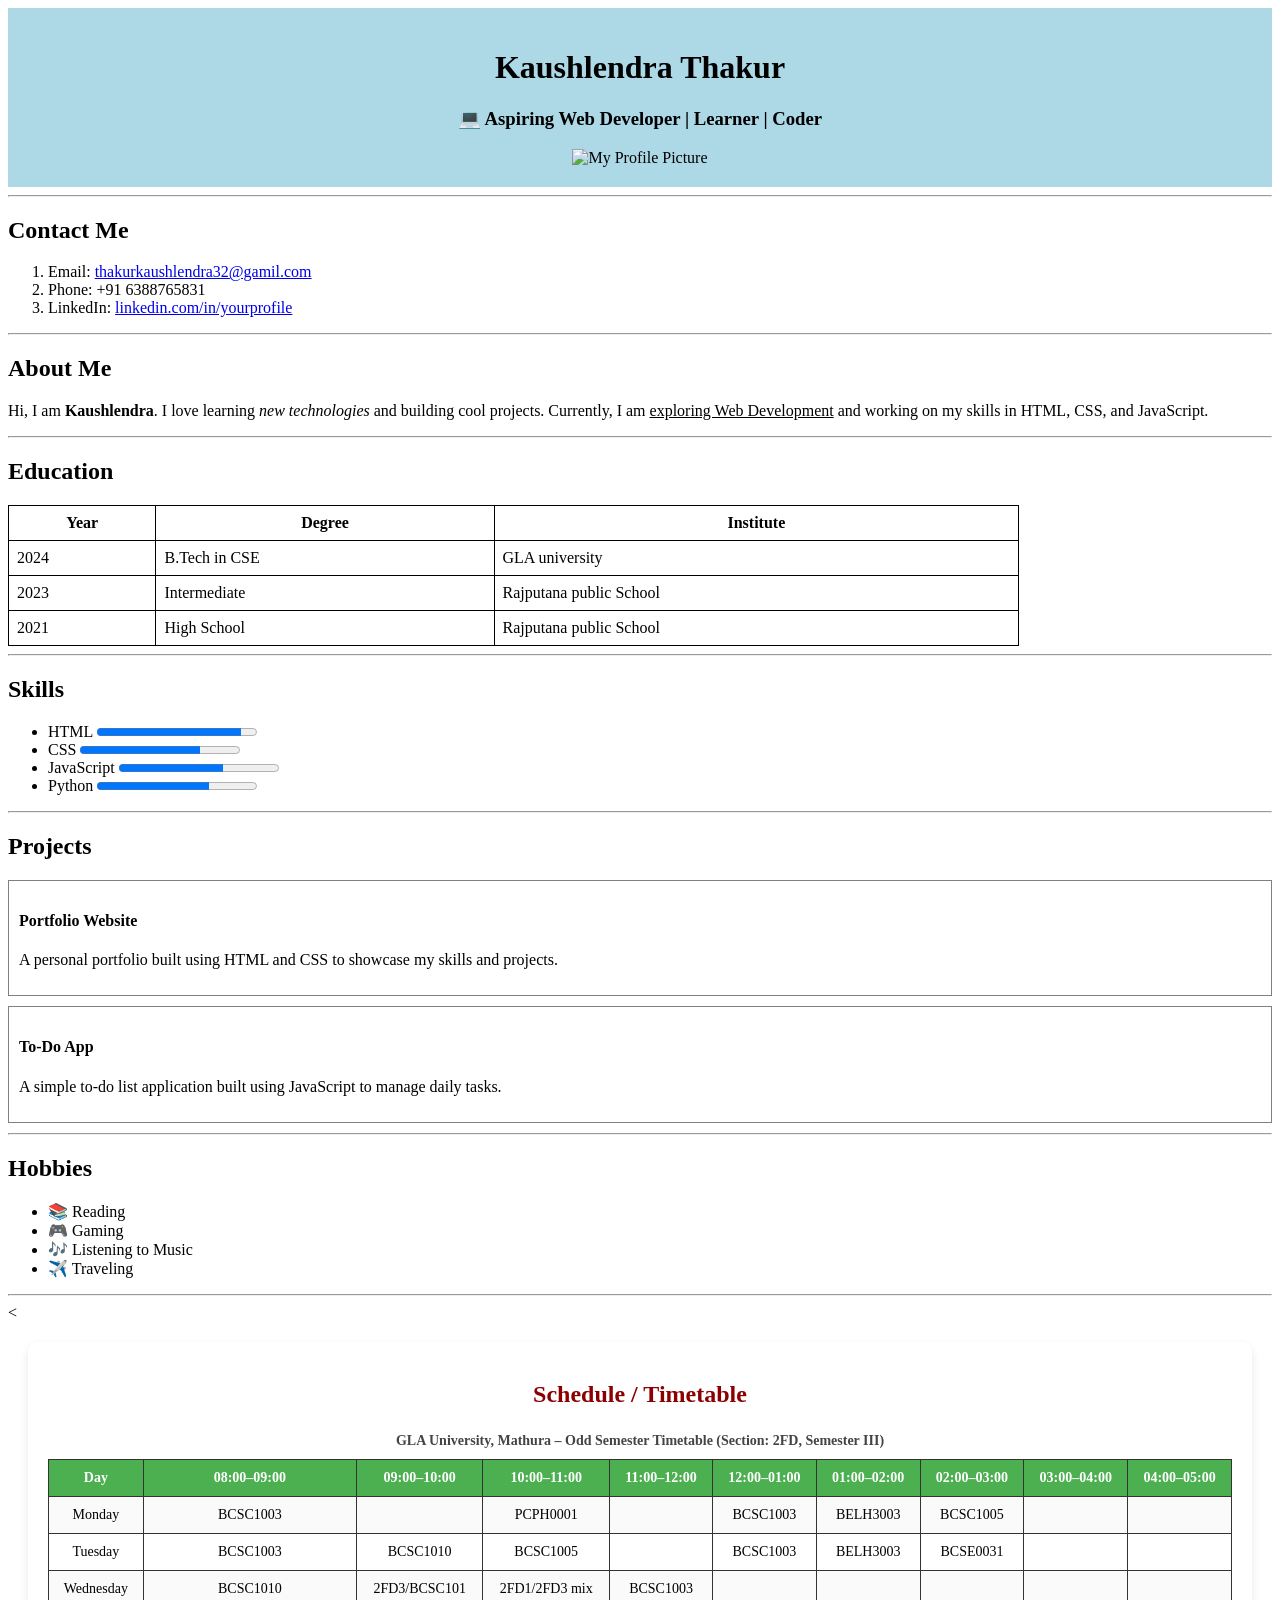
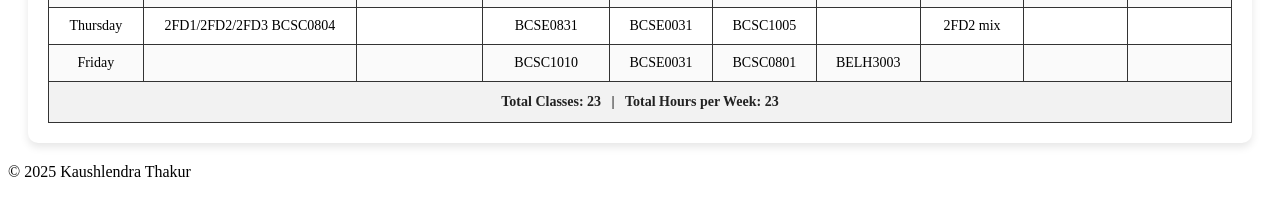
==== HTML/experiment/experiment1/index.html @ bfec2b4a "new assignment" ====
<!DOCTYPE html>
<html lang="en">
<head>
    <meta charset="UTF-8">
    <meta name="viewport" content="width=device-width, initial-scale=1.0">
    <title>My Portfolio</title>
</head>
<body>
    
    <header style="background-color:lightblue; padding:20px; text-align:center;">

        <main>
        
        <center>
        <h1>Kaushlendra Thakur</h1>
        <h3>💻 Aspiring Web Developer | Learner | Coder</h3>
        <img src="" alt="My Profile Picture" width="200" height="200">
        </center>
        
    </header>

    <hr>
    <section>
        <h2>Contact Me</h2>
        <ol>
            <li>Email: <a href="mailto:kaushlendra@example.com">thakurkaushlendra32@gamil.com</a></li>
            <li>Phone: +91 6388765831</li>
            <li>LinkedIn: <a href="https://www.linkedin.com/in/kaushlendra-singh-b6b072329/" target="my linkedin">linkedin.com/in/yourprofile</a></li>
        </ol>
    </section>

    <hr>

    
    <section>
        <h2>About Me</h2>
        <p>
            Hi, I am <b>Kaushlendra</b>. I love learning <i>new technologies</i> 
            and building cool projects. Currently, I am <u>exploring Web Development</u> 
            and working on my skills in HTML, CSS, and JavaScript.
        </p>
    </section>

    <hr>

    
    <section>
        <h2>Education</h2>
        <table style="border:1px solid black; border-collapse:collapse; width:80%;">
            <tr>
                <th style="border:1px solid black; padding:8px;">Year</th>
                <th style="border:1px solid black; padding:8px;">Degree</th>
                <th style="border:1px solid black; padding:8px;">Institute</th>
            </tr>
            <tr>
                <td style="border:1px solid black; padding:8px;">2024</td>
                <td style="border:1px solid black; padding:8px;">B.Tech in CSE</td>
                <td style="border:1px solid black; padding:8px;">GLA university</td>
            </tr>
            <tr>
                <td style="border:1px solid black; padding:8px;">2023</td>
                <td style="border:1px solid black; padding:8px;">Intermediate</td>
                <td style="border:1px solid black; padding:8px;">Rajputana public School</td>
            </tr>
            <tr>
                <td style="border:1px solid black; padding:8px;">2021</td>
                <td style="border:1px solid black; padding:8px;">High School</td>
                <td style="border:1px solid black; padding:8px;">Rajputana public School</td>
            </tr>
        </table>
    </section>

    <hr>

    
    <section>
        <h2>Skills</h2>
        <ul>
            <li>HTML <progress value="90" max="100"></progress></li>
            <li>CSS <progress value="75" max="100"></progress></li>
            <li>JavaScript <progress value="65" max="100"></progress></li>
            <li>Python <progress value="70" max="100"></progress></li>
        </ul>
    </section>

    <hr>
    <section>
        <h2>Projects</h2>
        <div style="border:1px solid gray; padding:10px; margin-bottom:10px;">
            <h4>Portfolio Website</h4>
            <p>A personal portfolio built using HTML and CSS to showcase my skills and projects.</p>
        </div>
        <div style="border:1px solid gray; padding:10px; margin-bottom:10px;">
            <h4>To-Do App</h4>
            <p>A simple to-do list application built using JavaScript to manage daily tasks.</p>
        </div>
    </section>

    <hr>

    <section>
        <h2>Hobbies</h2>
        <ul>
            <li>📚 Reading</li>
            <li>🎮 Gaming</li>
            <li>🎶 Listening to Music</li>
            <li>✈️ Traveling</li>
        </ul>
    </section>
<hr>

    <<!-- Timetable Section -->
<div style="background:#ffffff; margin:20px; padding:20px; border-radius:10px; 
            box-shadow:0px 4px 8px rgba(0,0,0,0.1);">
  <h2 style="color:darkred; margin-bottom:15px; text-align:center;">Schedule / Timetable</h2>
  
  <table style="border:1px solid #333; border-collapse:collapse; width:100%; text-align:center; font-size:14px;">
    <caption style="caption-side:top; font-weight:bold; padding:10px; color:#444;">
      GLA University, Mathura – Odd Semester Timetable (Section: 2FD, Semester III)
    </caption>
    
    <!-- Table Head -->
    <thead>
      <tr style="background:#4CAF50; color:white;">
        <th style="border:1px solid #333; padding:10px;">Day</th>
        <th style="border:1px solid #333; padding:10px;">08:00–09:00</th>
        <th style="border:1px solid #333; padding:10px;">09:00–10:00</th>
        <th style="border:1px solid #333; padding:10px;">10:00–11:00</th>
        <th style="border:1px solid #333; padding:10px;">11:00–12:00</th>
        <th style="border:1px solid #333; padding:10px;">12:00–01:00</th>
        <th style="border:1px solid #333; padding:10px;">01:00–02:00</th>
        <th style="border:1px solid #333; padding:10px;">02:00–03:00</th>
        <th style="border:1px solid #333; padding:10px;">03:00–04:00</th>
        <th style="border:1px solid #333; padding:10px;">04:00–05:00</th>
      </tr>
    </thead>
    
    <!-- Table Body -->
    <tbody>
      <tr style="background:#fafafa;">
        <td style="border:1px solid #333; padding:10px;">Monday</td>
        <td style="border:1px solid #333; padding:10px;">BCSC1003</td>
        <td style="border:1px solid #333; padding:10px;"></td>
        <td style="border:1px solid #333; padding:10px;">PCPH0001</td>
        <td style="border:1px solid #333; padding:10px;"></td>
        <td style="border:1px solid #333; padding:10px;">BCSC1003</td>
        <td style="border:1px solid #333; padding:10px;">BELH3003</td>
        <td style="border:1px solid #333; padding:10px;">BCSC1005</td>
        <td style="border:1px solid #333; padding:10px;"></td>
        <td style="border:1px solid #333; padding:10px;"></td>
      </tr>
      <tr>
        <td style="border:1px solid #333; padding:10px;">Tuesday</td>
        <td style="border:1px solid #333; padding:10px;">BCSC1003</td>
        <td style="border:1px solid #333; padding:10px;">BCSC1010</td>
        <td style="border:1px solid #333; padding:10px;">BCSC1005</td>
        <td style="border:1px solid #333; padding:10px;"></td>
        <td style="border:1px solid #333; padding:10px;">BCSC1003</td>
        <td style="border:1px solid #333; padding:10px;">BELH3003</td>
        <td style="border:1px solid #333; padding:10px;">BCSE0031</td>
        <td style="border:1px solid #333; padding:10px;"></td>
        <td style="border:1px solid #333; padding:10px;"></td>
      </tr>
      <tr style="background:#fafafa;">
        <td style="border:1px solid #333; padding:10px;">Wednesday</td>
        <td style="border:1px solid #333; padding:10px;">BCSC1010</td>
        <td style="border:1px solid #333; padding:10px;">2FD3/BCSC101</td>
        <td style="border:1px solid #333; padding:10px;">2FD1/2FD3 mix</td>
        <td style="border:1px solid #333; padding:10px;">BCSC1003</td>
        <td style="border:1px solid #333; padding:10px;"></td>
        <td style="border:1px solid #333; padding:10px;"></td>
        <td style="border:1px solid #333; padding:10px;"></td>
        <td style="border:1px solid #333; padding:10px;"></td>
        <td style="border:1px solid #333; padding:10px;"></td>
      </tr>
      <tr>
        <td style="border:1px solid #333; padding:10px;">Thursday</td>
        <td style="border:1px solid #333; padding:10px;">2FD1/2FD2/2FD3 BCSC0804</td>
        <td style="border:1px solid #333; padding:10px;"></td>
        <td style="border:1px solid #333; padding:10px;">BCSE0831</td>
        <td style="border:1px solid #333; padding:10px;">BCSE0031</td>
        <td style="border:1px solid #333; padding:10px;">BCSC1005</td>
        <td style="border:1px solid #333; padding:10px;"></td>
        <td style="border:1px solid #333; padding:10px;">2FD2 mix</td>
        <td style="border:1px solid #333; padding:10px;"></td>
        <td style="border:1px solid #333; padding:10px;"></td>
      </tr>
      <tr style="background:#fafafa;">
        <td style="border:1px solid #333; padding:10px;">Friday</td>
        <td style="border:1px solid #333; padding:10px;"></td>
        <td style="border:1px solid #333; padding:10px;"></td>
        <td style="border:1px solid #333; padding:10px;">BCSC1010</td>
        <td style="border:1px solid #333; padding:10px;">BCSE0031</td>
        <td style="border:1px solid #333; padding:10px;">BCSC0801</td>
        <td style="border:1px solid #333; padding:10px;">BELH3003</td>
        <td style="border:1px solid #333; padding:10px;"></td>
        <td style="border:1px solid #333; padding:10px;"></td>
        <td style="border:1px solid #333; padding:10px;"></td>
      </tr>
    </tbody>
    
    <!-- Table Footer -->
    <tfoot>
      <tr style="background:#f2f2f2; font-weight:bold;">
        <td colspan="10" style="border:1px solid #333; padding:12px; text-align:center; color:#222;">
          Total Classes: 23 &nbsp; | &nbsp; Total Hours per Week: 23
        </td>
      </tr>
    </tfoot>
  </table>
</div>
    
    <footer>
        <p>&copy; 2025 Kaushlendra Thakur</p>
    </footer>
</body>
</html>
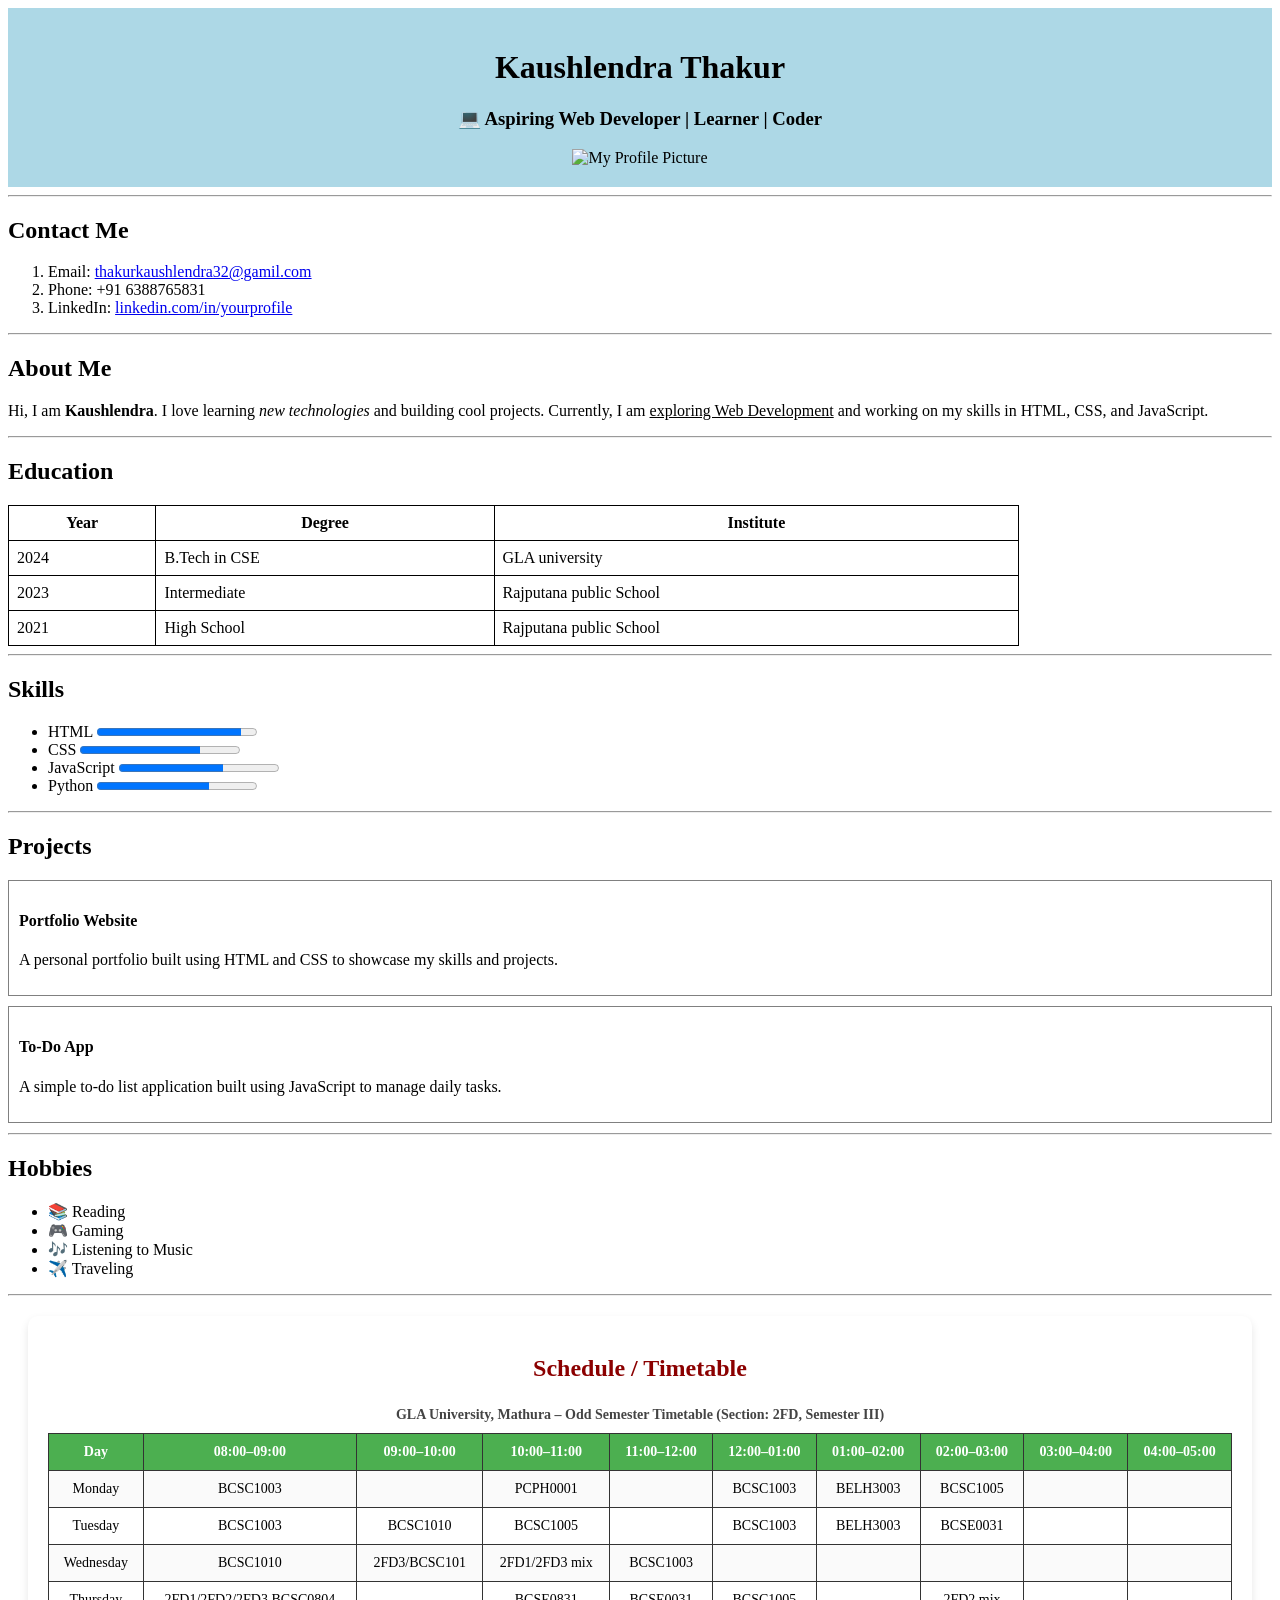
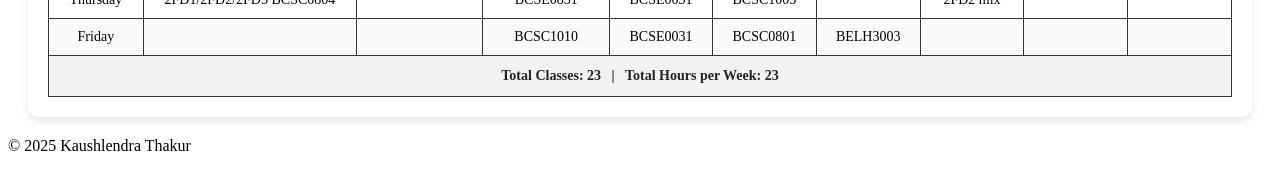
==== commit 566d7f30: "add enw file" ====
--- a/HTML/experiment/experiment1/index.html
+++ b/HTML/experiment/experiment1/index.html
@@ -3,7 +3,8 @@
 <head>
     <meta charset="UTF-8">
     <meta name="viewport" content="width=device-width, initial-scale=1.0">
-    <title>My Portfolio</title>
+    <link rel="stylesheet" href="index.css">
+        <title>My Portfolio</title>
 </head>
 <body>
     
@@ -109,7 +110,7 @@
     </section>
 <hr>
 
-    <<!-- Timetable Section -->
+    <!-- Timetable Section -->
 <div style="background:#ffffff; margin:20px; padding:20px; border-radius:10px; 
             box-shadow:0px 4px 8px rgba(0,0,0,0.1);">
   <h2 style="color:darkred; margin-bottom:15px; text-align:center;">Schedule / Timetable</h2>
